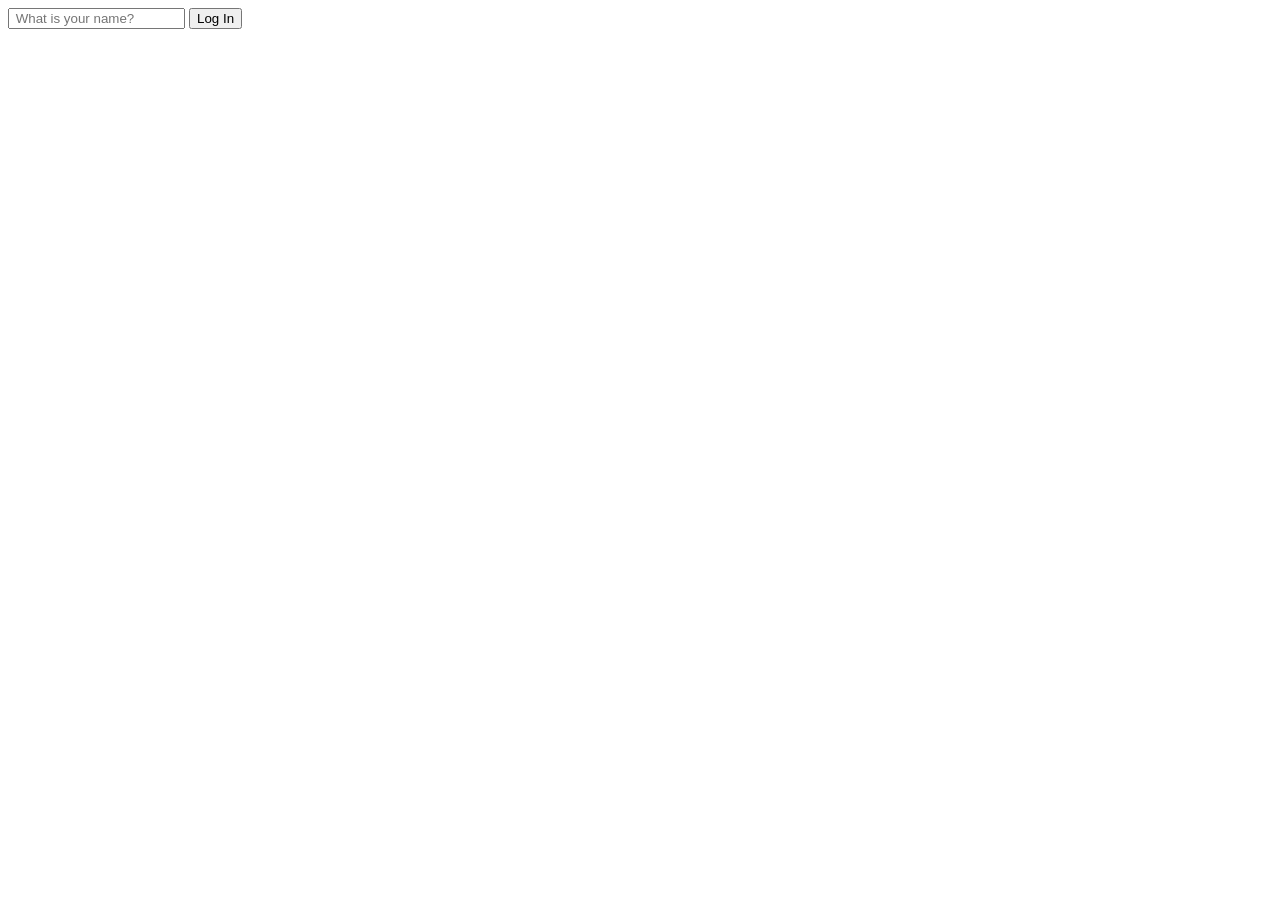
==== index.html @ 3212a489 "Loading Username" ====
<!DOCTYPE html>
<html lang="en">
<head>
    <meta charset="UTF-8">
    <meta http-equiv="X-UA-Compatible" content="IE=edge">
    <meta name="viewport" content="width=device-width, initial-scale=1.0">
    <link rel="stylesheet" href="style.css"/>
    <title>Momentum App</title>
</head>
<body>
   <form id="login-form" class="hidden">
    <input 
        required
        maxlength="15"
        type="text"
         placeholder = " What is your name? " />
    <button>Log In</button>
   </form>
   <h1 id="greeting" class="hidden"></h1>
   <script src="app.js"></script>
</body>
</html>
---- style.css ----
.hidden {
    display: none;
}
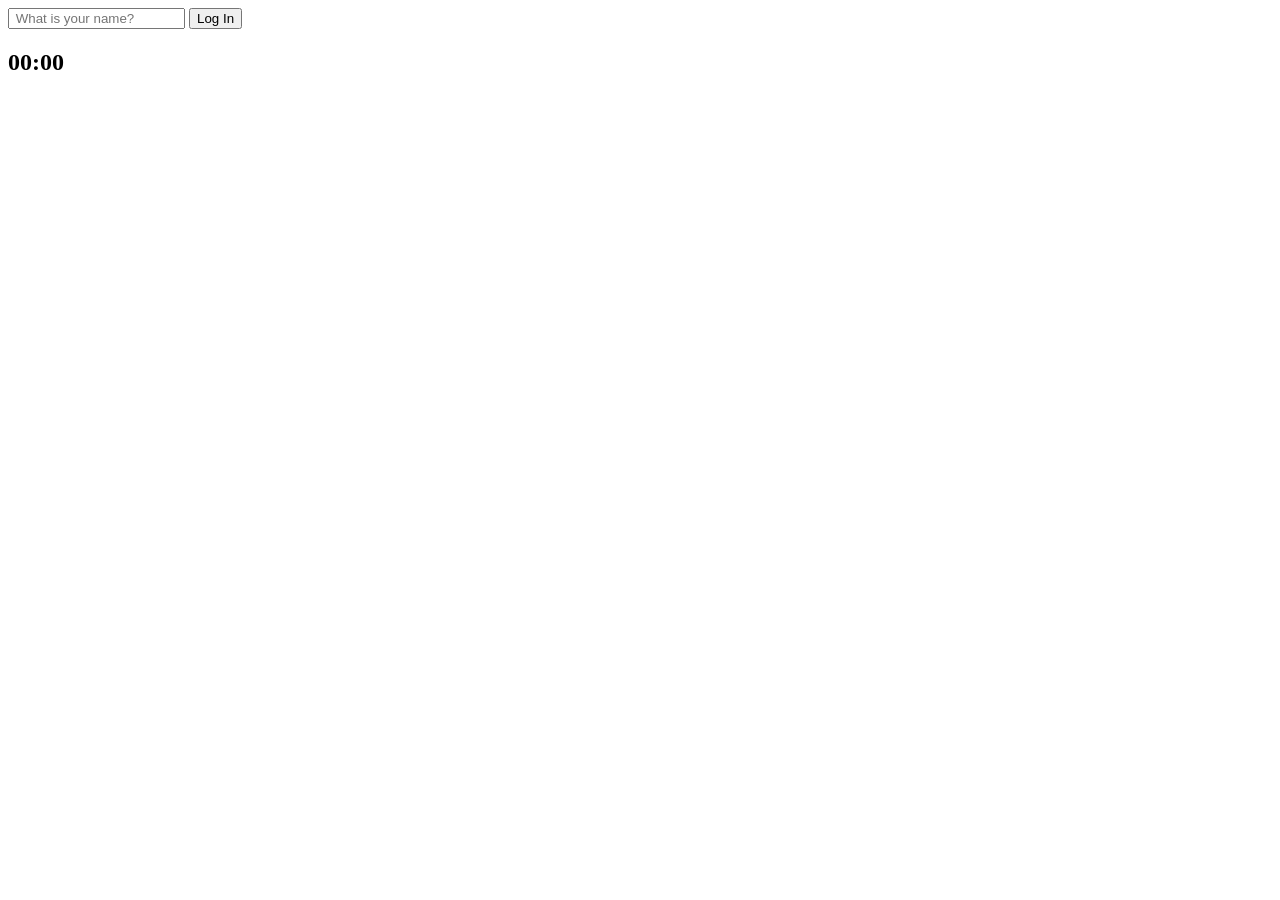
==== commit 9a05ec0a: "Intervals" ====
--- a/index.html
+++ b/index.html
@@ -4,7 +4,7 @@
     <meta charset="UTF-8">
     <meta http-equiv="X-UA-Compatible" content="IE=edge">
     <meta name="viewport" content="width=device-width, initial-scale=1.0">
-    <link rel="stylesheet" href="style.css"/>
+    <link rel="stylesheet" href="css/style.css"/>
     <title>Momentum App</title>
 </head>
 <body>
@@ -16,7 +16,9 @@
          placeholder = " What is your name? " />
     <button>Log In</button>
    </form>
+   <h2 id="clock">00:00</h2>
    <h1 id="greeting" class="hidden"></h1>
-   <script src="app.js"></script>
+   <script src="js/greeting.js"></script>
+   <script src="js/clock.js"></script>
 </body>
 </html>
--- a/css/style.css
+++ b/css/style.css
@@ -0,0 +1,3 @@
+.hidden {
+    display: none;
+}
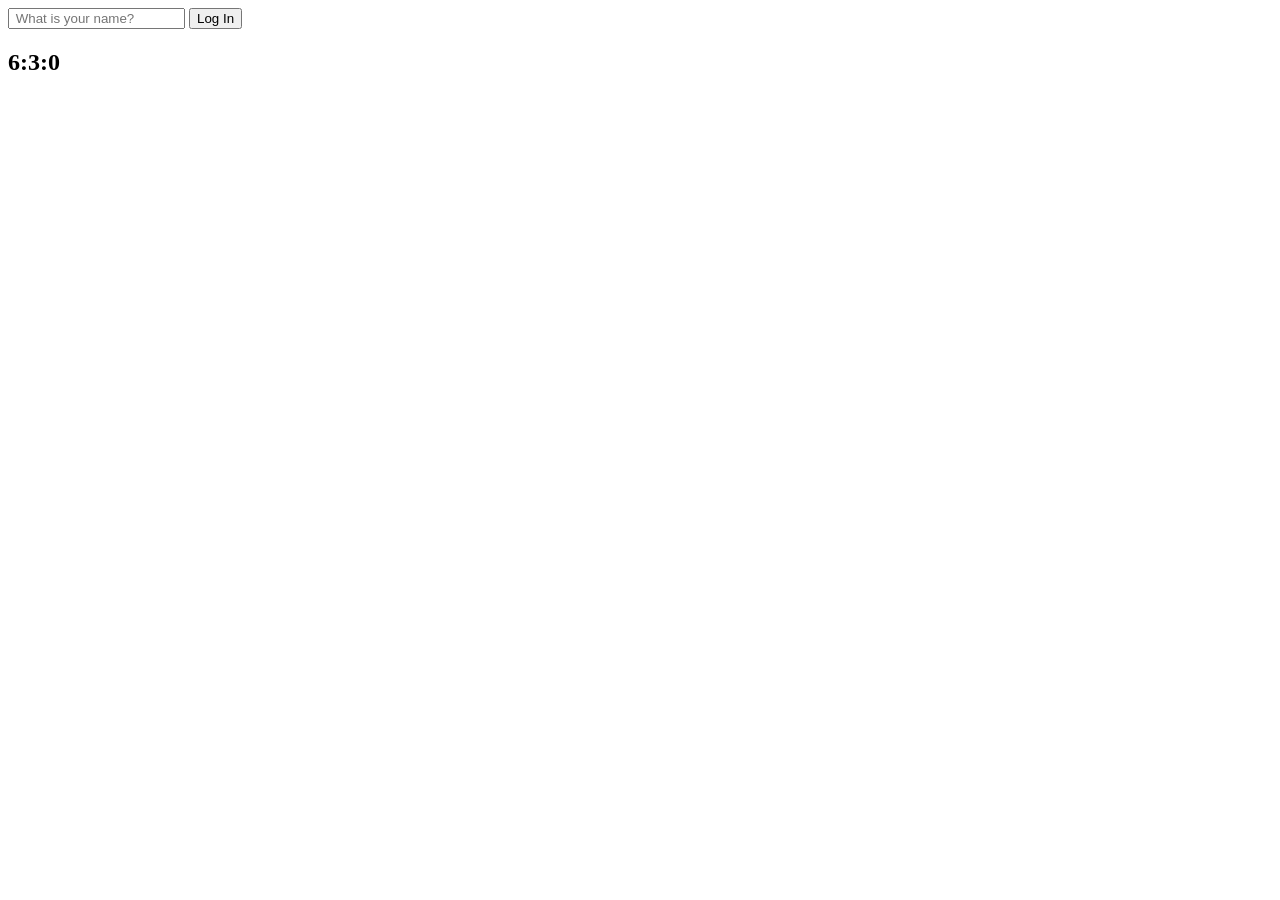
==== commit 8c7408a8: "Timeouts and Dates" ====
--- a/index.html
+++ b/index.html
@@ -16,7 +16,7 @@
          placeholder = " What is your name? " />
     <button>Log In</button>
    </form>
-   <h2 id="clock">00:00</h2>
+   <h2 id="clock">00:00:00</h2>
    <h1 id="greeting" class="hidden"></h1>
    <script src="js/greeting.js"></script>
    <script src="js/clock.js"></script>
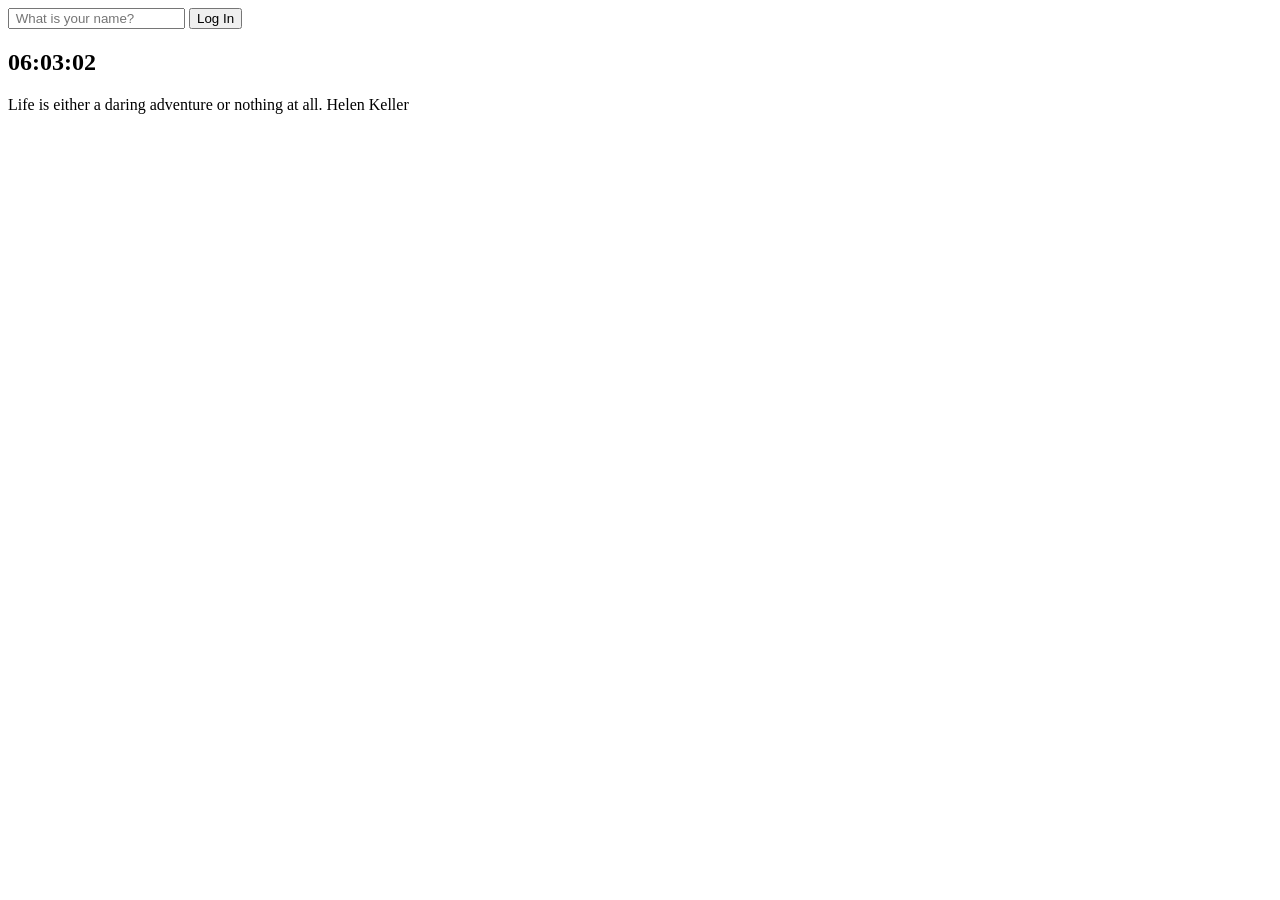
==== commit dcd738af: "Quotes" ====
--- a/index.html
+++ b/index.html
@@ -18,7 +18,12 @@
    </form>
    <h2 id="clock">00:00:00</h2>
    <h1 id="greeting" class="hidden"></h1>
+   <div id="quote">
+        <span></span>
+        <span></span>
+   </div>
    <script src="js/greeting.js"></script>
    <script src="js/clock.js"></script>
+   <script src="js/quotes.js"></script>
 </body>
 </html>
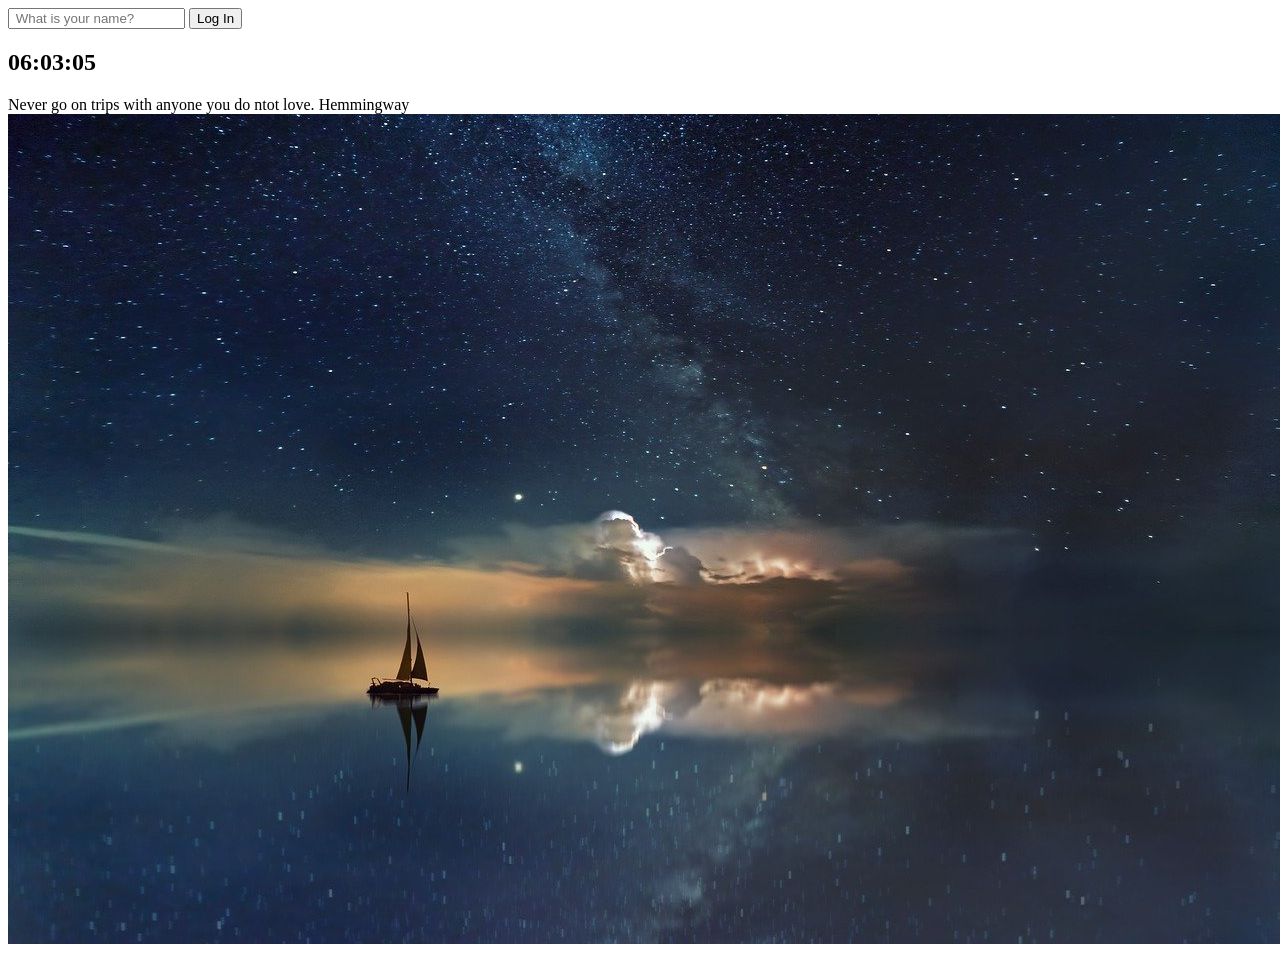
==== commit b5ccdcb3: "Background" ====
--- a/index.html
+++ b/index.html
@@ -25,5 +25,6 @@
    <script src="js/greeting.js"></script>
    <script src="js/clock.js"></script>
    <script src="js/quotes.js"></script>
+   <script src="js/background.js"></script>
 </body>
 </html>
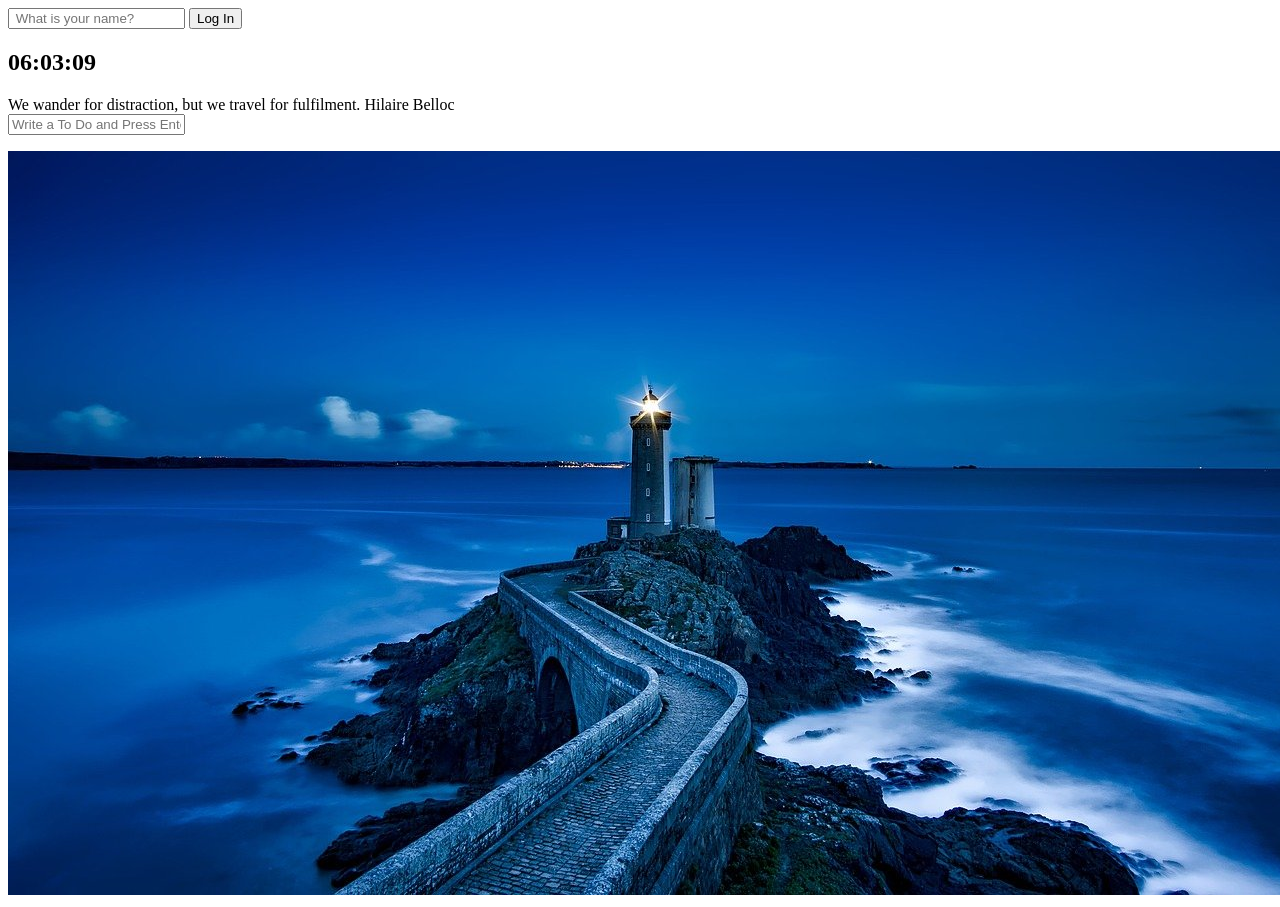
==== commit 98d937a9: "TO DO LIST" ====
--- a/index.html
+++ b/index.html
@@ -22,9 +22,14 @@
         <span></span>
         <span></span>
    </div>
+   <form id="todo-form">
+       <input type="text" placeholder="Write a To Do and Press Enter" required />
+   </form>
+   <ul id="todo-list"></ul>
    <script src="js/greeting.js"></script>
    <script src="js/clock.js"></script>
    <script src="js/quotes.js"></script>
    <script src="js/background.js"></script>
+   <script src="js/todo.js"></script>
 </body>
 </html>
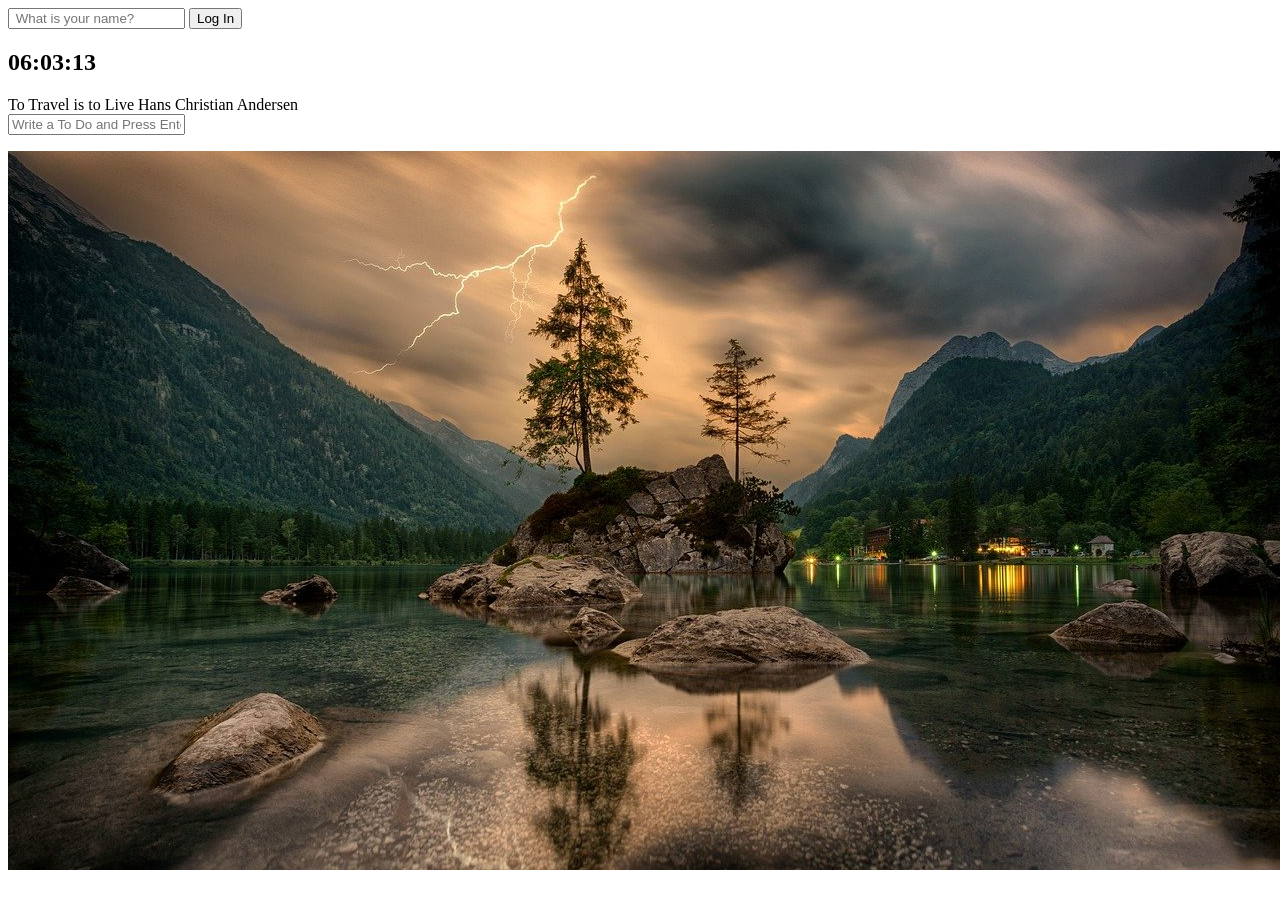
==== commit 2763664e: "Weather function" ====
--- a/index.html
+++ b/index.html
@@ -26,10 +26,15 @@
        <input type="text" placeholder="Write a To Do and Press Enter" required />
    </form>
    <ul id="todo-list"></ul>
+   <div id = "weather">
+       <span></span>
+       <span></span>
+   </div>
    <script src="js/greeting.js"></script>
    <script src="js/clock.js"></script>
    <script src="js/quotes.js"></script>
    <script src="js/background.js"></script>
    <script src="js/todo.js"></script>
+   <script src="js/weather.js"></script>
 </body>
 </html>
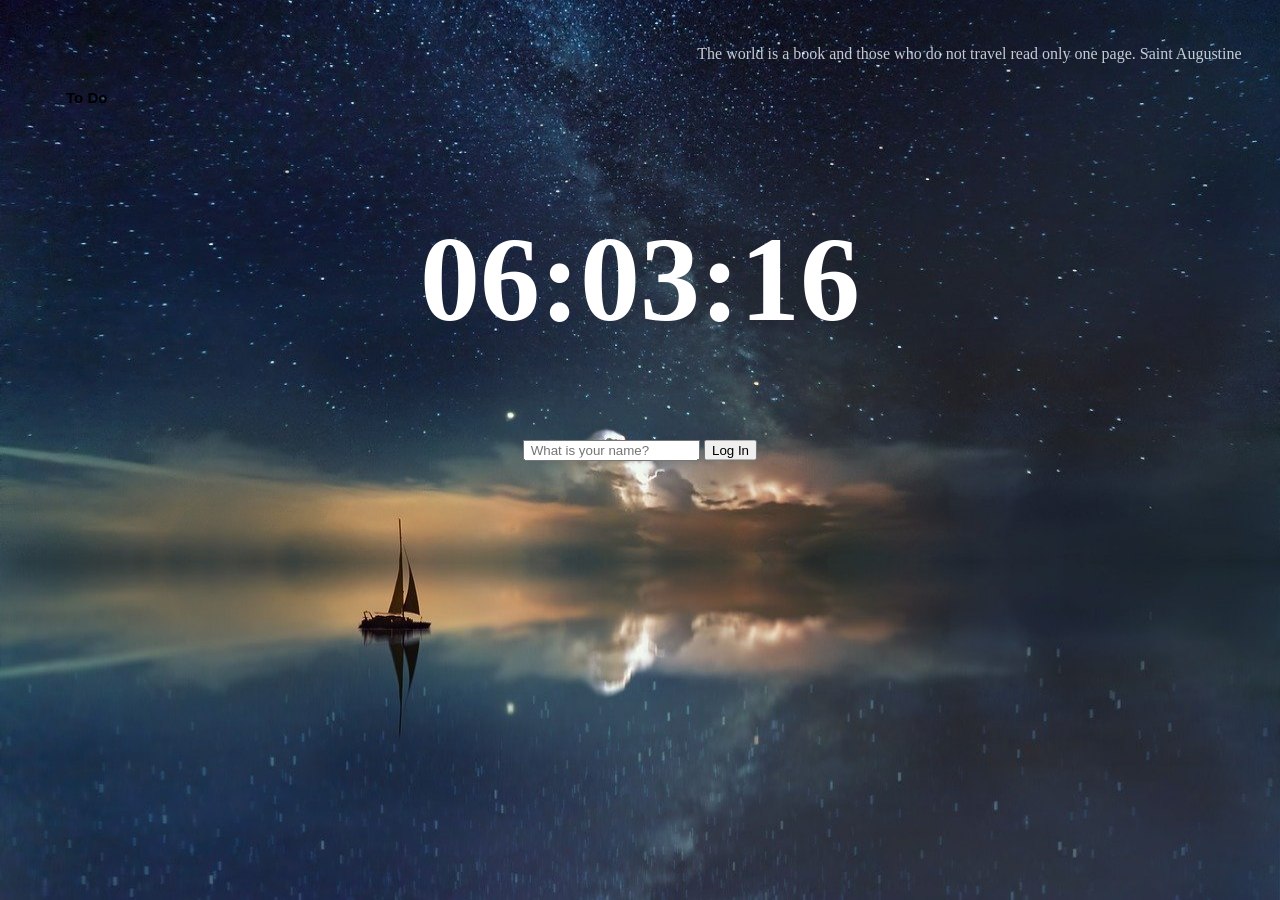
==== commit 6fd59c18: "CSS Change" ====
--- a/index.html
+++ b/index.html
@@ -23,7 +23,7 @@
         <span></span>
    </div>
    <form id="todo-form">
-       <input type="text" placeholder="Write a To Do and Press Enter" required />
+       <input type="text" placeholder="To Do" required />
    </form>
    <ul id="todo-list"></ul>
    <div id = "weather">
--- a/css/style.css
+++ b/css/style.css
@@ -1,3 +1,84 @@
 .hidden {
     display: none;
-}+}
+
+img {
+    position:absolute;
+    width:100%;
+    height:100%;
+    left: 0px;
+    top: 0px;
+    right:0px;
+    bottom:0px;
+    z-index: -1;
+    opacity:100%;
+}
+#clock{
+    position: absolute;
+    top: 20%;
+    left: 50%;
+    transform: translate(-50%,-50%);
+    font-size:120px;
+    color : white;
+}
+#login-form{
+    position: absolute;
+    top: 50%;
+    left: 50%;
+    transform: translate(-50%,-50%);
+}
+#greeting{
+    position: absolute;
+    top: 50%;
+    left: 50%;
+    transform: translate(-50%,-50%);
+    color : white;
+    font-size: 40px;
+}
+
+#quote {
+    position:absolute;
+    right:3%;
+    top: 5%;
+    color : aliceblue;
+    opacity:80%;
+}
+
+#weather {
+    position:absolute;
+    right:4%;
+    top: 10%;
+    color : aliceblue;
+    font-size : 15px;
+    opacity:80%;
+}
+
+#todo-form {
+    position:absolute;
+    left : 5%;
+    top: 10%;
+    background-color:black;
+    
+}
+#todo-form input {
+    position:absolute;
+    left : 5%;
+    top: 10%;
+    background-color:transparent;
+    border:0;
+    
+}
+#todo-form input::placeholder{
+    color : black;
+    font-size: 15px;
+    font-weight:bold;
+}
+
+#todo-list {
+    position:absolute;
+    left : 4%;
+    top: 12%;
+    color: black;
+    font-weight:bold;
+}
+
